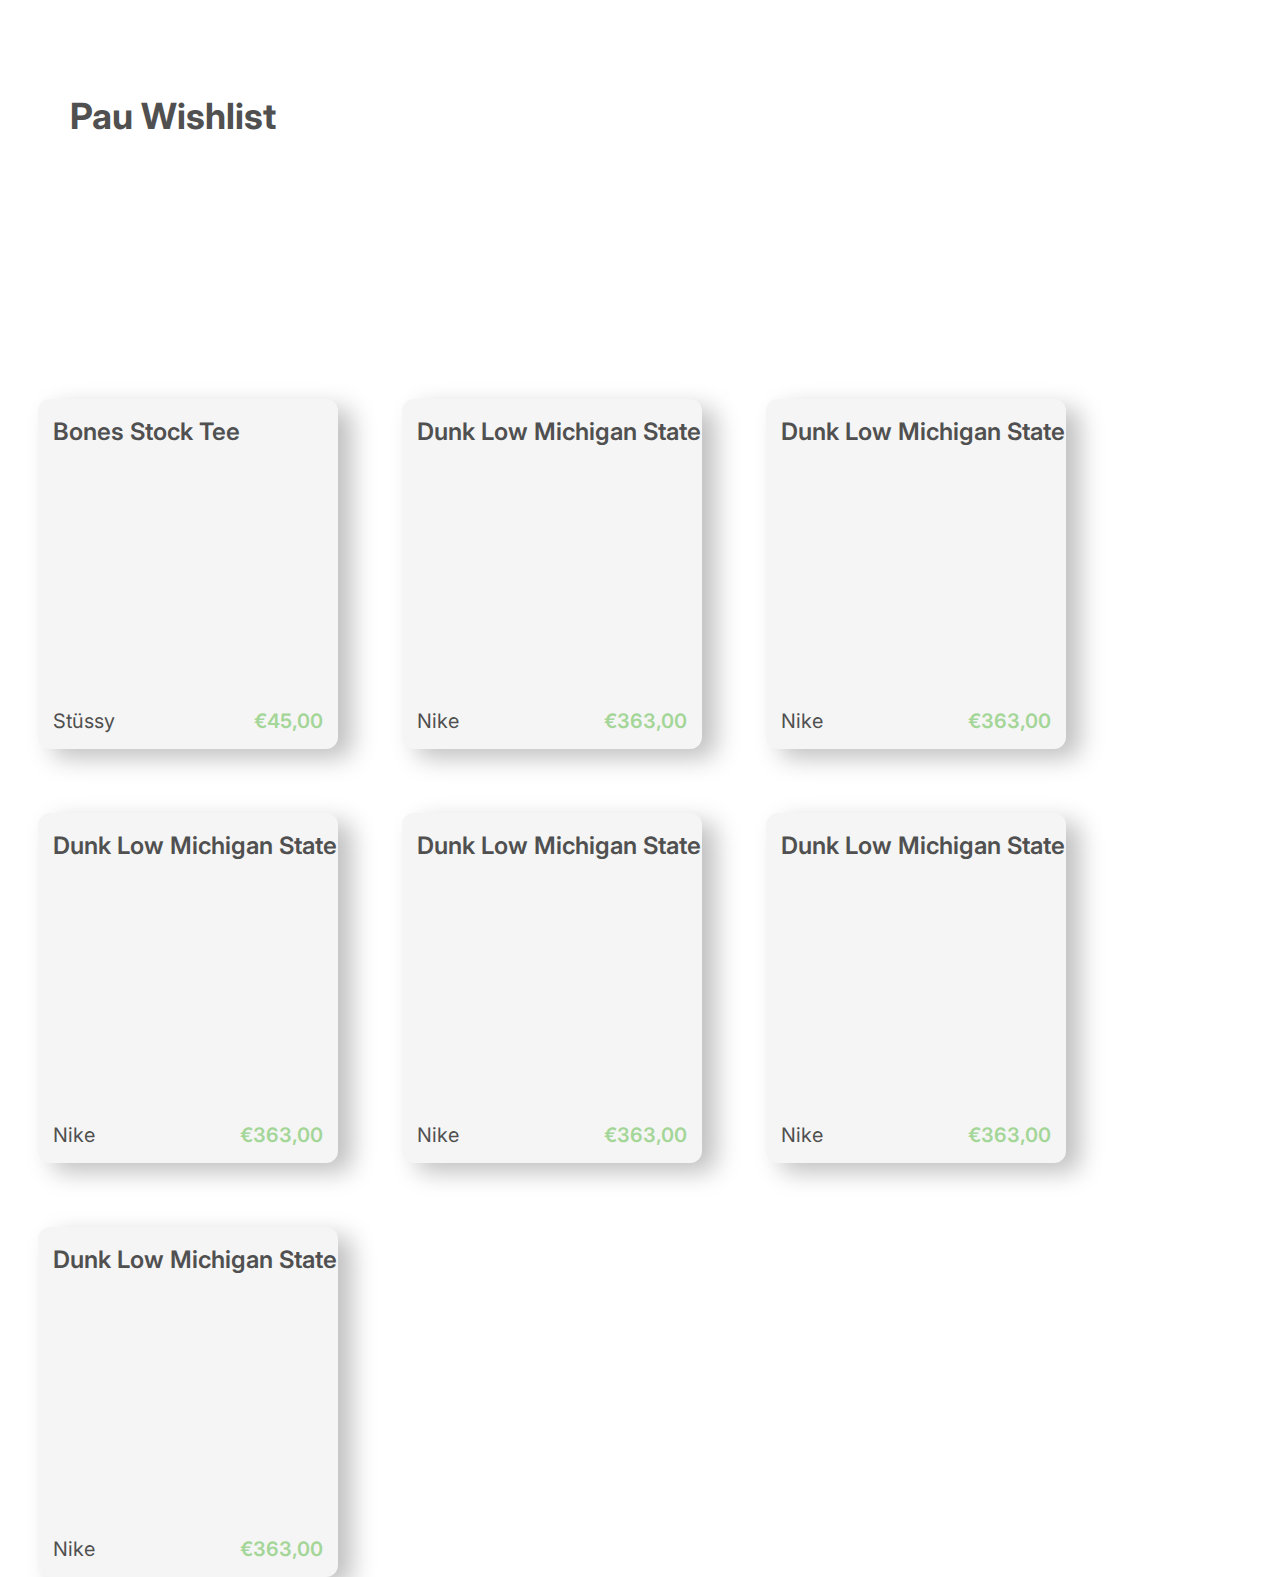
==== index.html @ b8feb042 "v2" ====
<!DOCTYPE html>
<html lang="en">

<head>
    <meta charset="UTF-8">
    <meta http-equiv="X-UA-Compatible" content="IE=edge">
    <meta name="viewport" content="width=device-width, initial-scale=1.0">
    <link rel="preconnect" href="https://fonts.googleapis.com">
    <link rel="preconnect" href="https://fonts.gstatic.com" crossorigin>
    <link href="https://fonts.googleapis.com/css2?family=Inter:wght@400;600;700&display=swap" rel="stylesheet">
    <link rel="shortcut icon" href="img/icon.png" type="image/x-icon">
    <link rel="stylesheet" href="style.css">
    <title>Wishlist</title>
</head>

<body>
    <h1>Pau Wishlist</h1>
    <div id="stussyBones" class="item"
        onclick="window.open('https://www.stussy.co.uk/products/1904921-bones-stock-tee-whit?variant=40936193589359')">
        <span class="product">Bones Stock Tee</span>
        <span class="brand">Stüssy</span>
        <span class="price">€45,00</span>
    </div>

    <div id="dunkMichiganState" class="item"
        onclick="window.open('https://stockx.com/es-es/nike-dunk-low-varsity-green')">
        <span class="product">Dunk Low Michigan State</span>
        <span class="brand">Nike</span>
        <span class="price">€363,00</span>
    </div>

    <div id="carhartt" class="item" onclick="window.open('https://stockx.com/es-es/nike-dunk-low-varsity-green')">
        <span class="product">Dunk Low Michigan State</span>
        <span class="brand">Nike</span>
        <span class="price">€363,00</span>
    </div>

    <div id="carhartt" class="item" onclick="window.open('https://stockx.com/es-es/nike-dunk-low-varsity-green')">
        <span class="product">Dunk Low Michigan State</span>
        <span class="brand">Nike</span>
        <span class="price">€363,00</span>
    </div>

    <div id="carhartt" class="item" onclick="window.open('https://stockx.com/es-es/nike-dunk-low-varsity-green')">
        <span class="product">Dunk Low Michigan State</span>
        <span class="brand">Nike</span>
        <span class="price">€363,00</span>
    </div>

    <div id="carhartt" class="item" onclick="window.open('https://stockx.com/es-es/nike-dunk-low-varsity-green')">
        <span class="product">Dunk Low Michigan State</span>
        <span class="brand">Nike</span>
        <span class="price">€363,00</span>
    </div>

    <div id="carhartt" class="item" onclick="window.open('https://stockx.com/es-es/nike-dunk-low-varsity-green')">
        <span class="product">Dunk Low Michigan State</span>
        <span class="brand">Nike</span>
        <span class="price">€363,00</span>
    </div>
</body>

</html>
---- style.css ----
body {
    font-family: 'Inter', sans-serif;
}

h1 {
    position: absolute;
    width: 100%;
    height: 100%;
    left: 70px;
    top: 70px;
    font-style: normal;
    font-weight: 700;
    font-size: 36px;
    line-height: 44px;
    color: #505050;
}

.item {
    display: inline-block;
    background: #F5F5F5;
    box-shadow: 14px 9px 25px rgba(0, 0, 0, 0.25);
    border-radius: 12px;
    position: relative;
    width: 300px;
    height: 350px;
    top: 361px;
    margin: 30px;
    transition: scale .2s;
    background-position: center;
    background-repeat: no-repeat;
}

.item:hover {
    transform: scale(1.2);
    cursor: grab;
}

.product {
    font-style: normal;
    font-weight: 600;
    font-size: 24px;
    color: #505050;

    position: absolute;
    max-width: 100%;
    height: 39px;
    left: 15px;
    top: 18px;
}

.brand {
    font-style: normal;
    font-weight: 400;
    font-size: 20px;
    color: #505050;

    position: absolute;
    width: 56px;
    height: 24px;
    left: 15px;
    top: 310px;
}

.price {
    font-style: normal;
    font-weight: 600;
    font-size: 20px;
    color: #A4D698;
    text-align: right;

    position: absolute;
    width: 100%;
    height: 24px;
    right: 15px;
    top: 310px;
}

#stussyBones {
    background-image: url(img/stussy-bones.png);
    background-size: cover;
}

#dunkMichiganState {
    background-image: url(img/dunk1.png);
    background-size: contain;
}

#carhartt {
    background-image: url(img/dunk1.png);
    background-size: contain;
}
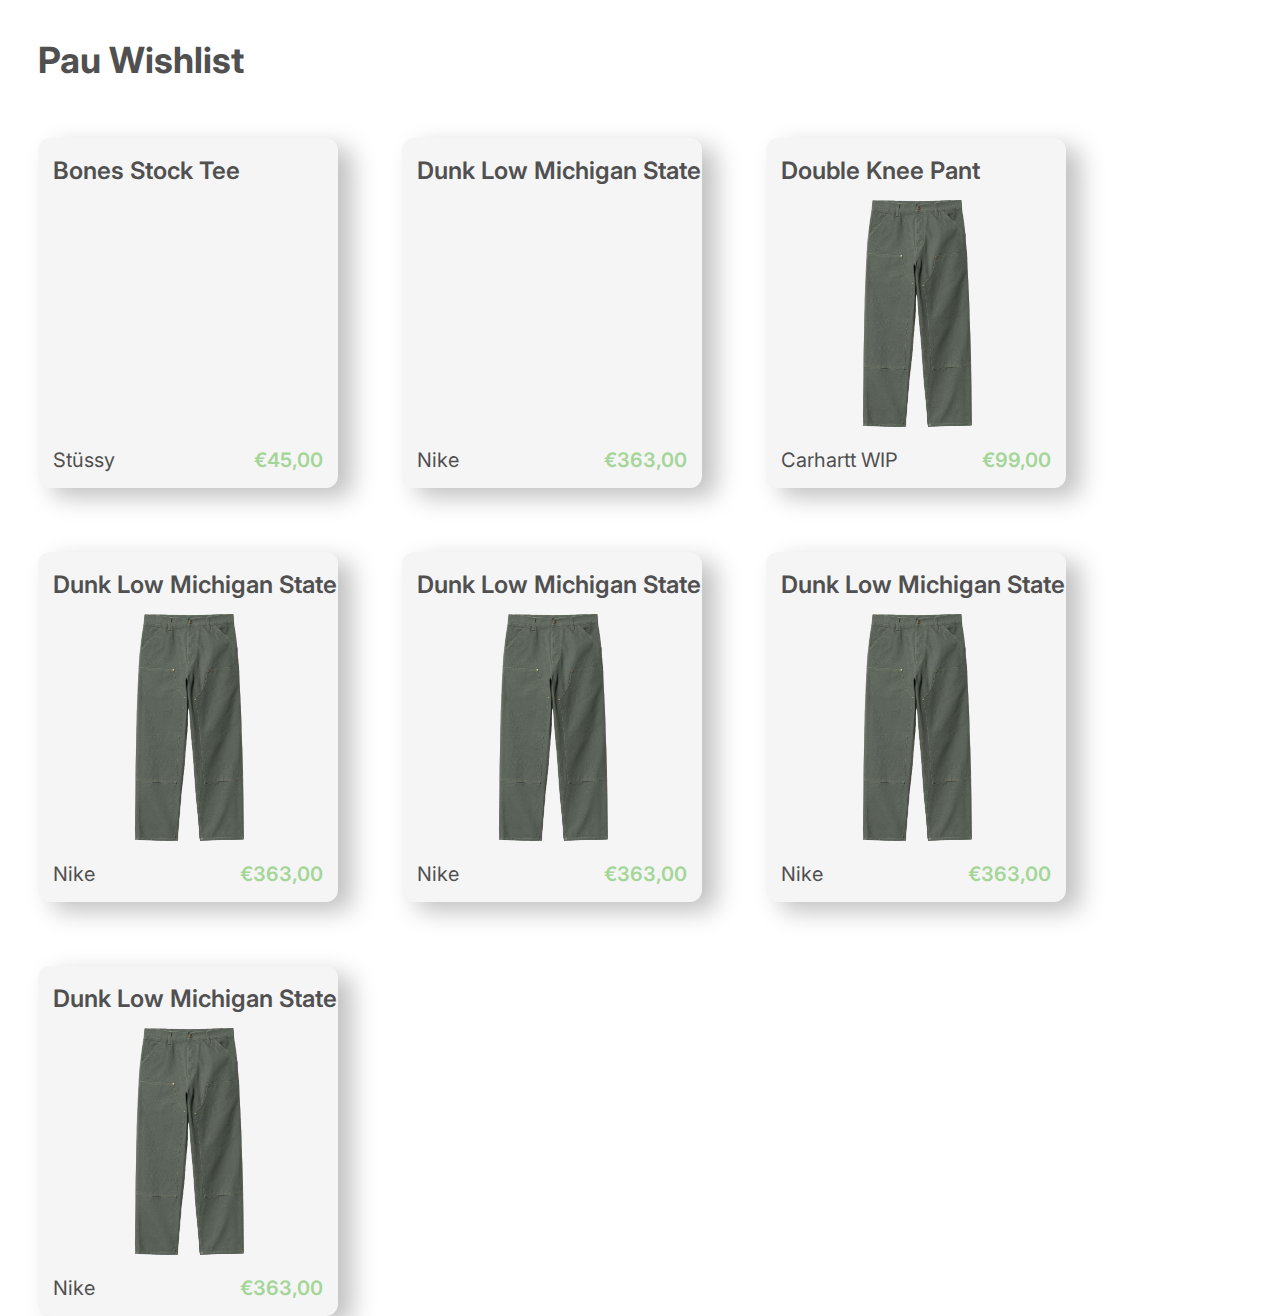
==== commit dad195c8: "v3" ====
--- a/index.html
+++ b/index.html
@@ -29,10 +29,11 @@
         <span class="price">€363,00</span>
     </div>
 
-    <div id="carhartt" class="item" onclick="window.open('https://stockx.com/es-es/nike-dunk-low-varsity-green')">
-        <span class="product">Dunk Low Michigan State</span>
-        <span class="brand">Nike</span>
-        <span class="price">€363,00</span>
+    <div id="carhartt" class="item"
+        onclick="window.open('https://www.carhartt-wip.com/es/hombre-pantalones-chino/double-knee-pant-boxwood-rinsed-680_1')">
+        <span class="product">Double Knee Pant</span>
+        <span class="brand">Carhartt WIP</span>
+        <span class="price">€99,00</span>
     </div>
 
     <div id="carhartt" class="item" onclick="window.open('https://stockx.com/es-es/nike-dunk-low-varsity-green')">
--- a/style.css
+++ b/style.css
@@ -4,10 +4,7 @@
 
 h1 {
     position: absolute;
-    width: 100%;
-    height: 100%;
-    left: 70px;
-    top: 70px;
+    margin: 30px;
     font-style: normal;
     font-weight: 700;
     font-size: 36px;
@@ -23,7 +20,7 @@
     position: relative;
     width: 300px;
     height: 350px;
-    top: 361px;
+    top: 100px;
     margin: 30px;
     transition: scale .2s;
     background-position: center;
@@ -55,7 +52,7 @@
     color: #505050;
 
     position: absolute;
-    width: 56px;
+    width: 100%;
     height: 24px;
     left: 15px;
     top: 310px;
@@ -86,6 +83,6 @@
 }
 
 #carhartt {
-    background-image: url(img/dunk1.png);
-    background-size: contain;
+    background-image: url(img/carhartt.png);
+    background-size: 85%;
 }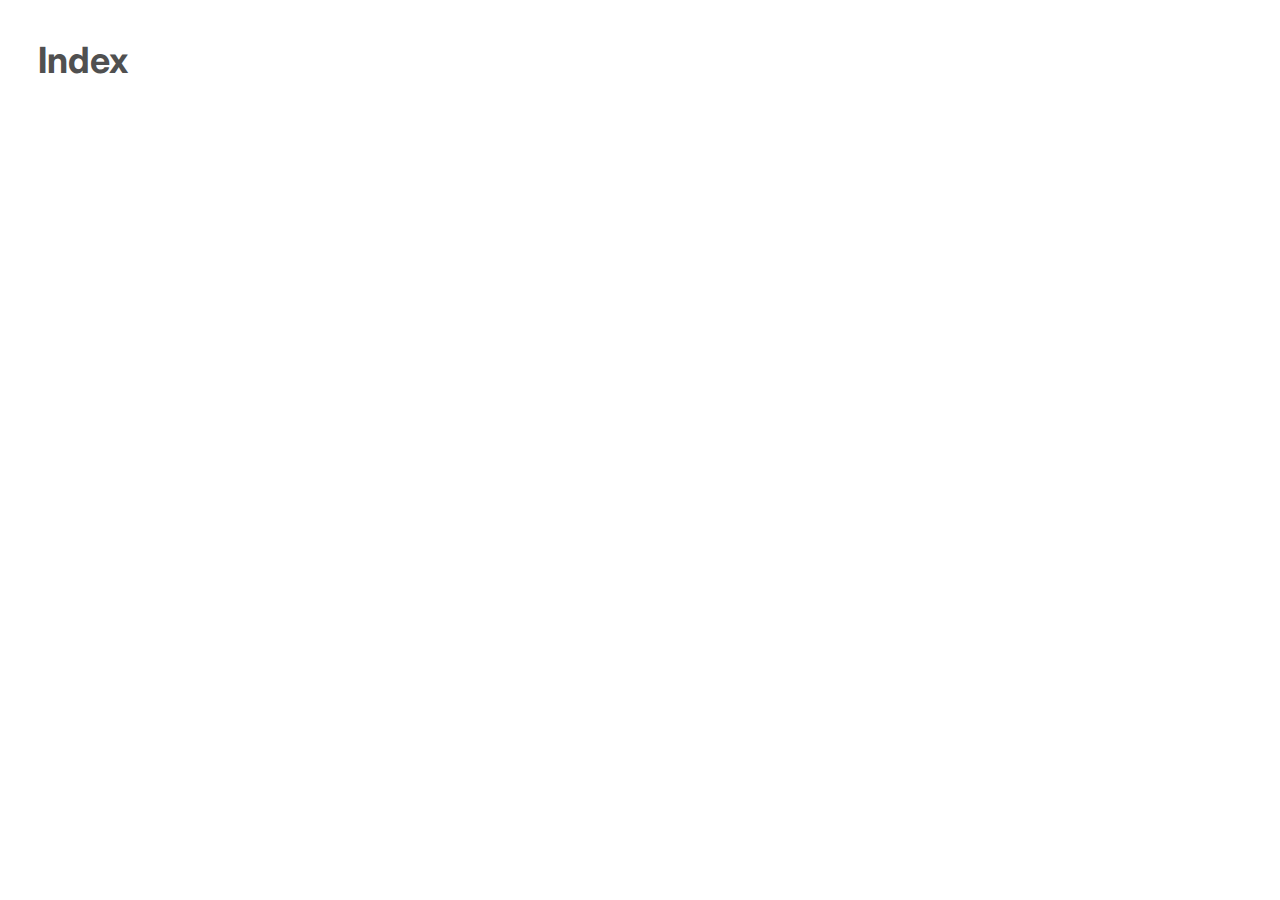
==== commit 35f37119: "big" ====
--- a/index.html
+++ b/index.html
@@ -14,51 +14,8 @@
 </head>
 
 <body>
-    <h1>Pau Wishlist</h1>
-    <div id="stussyBones" class="item"
-        onclick="window.open('https://www.stussy.co.uk/products/1904921-bones-stock-tee-whit?variant=40936193589359')">
-        <span class="product">Bones Stock Tee</span>
-        <span class="brand">Stüssy</span>
-        <span class="price">€45,00</span>
-    </div>
-
-    <div id="dunkMichiganState" class="item"
-        onclick="window.open('https://stockx.com/es-es/nike-dunk-low-varsity-green')">
-        <span class="product">Dunk Low Michigan State</span>
-        <span class="brand">Nike</span>
-        <span class="price">€363,00</span>
-    </div>
-
-    <div id="carhartt" class="item"
-        onclick="window.open('https://www.carhartt-wip.com/es/hombre-pantalones-chino/double-knee-pant-boxwood-rinsed-680_1')">
-        <span class="product">Double Knee Pant</span>
-        <span class="brand">Carhartt WIP</span>
-        <span class="price">€99,00</span>
-    </div>
-
-    <div id="carhartt" class="item" onclick="window.open('https://stockx.com/es-es/nike-dunk-low-varsity-green')">
-        <span class="product">Dunk Low Michigan State</span>
-        <span class="brand">Nike</span>
-        <span class="price">€363,00</span>
-    </div>
-
-    <div id="carhartt" class="item" onclick="window.open('https://stockx.com/es-es/nike-dunk-low-varsity-green')">
-        <span class="product">Dunk Low Michigan State</span>
-        <span class="brand">Nike</span>
-        <span class="price">€363,00</span>
-    </div>
-
-    <div id="carhartt" class="item" onclick="window.open('https://stockx.com/es-es/nike-dunk-low-varsity-green')">
-        <span class="product">Dunk Low Michigan State</span>
-        <span class="brand">Nike</span>
-        <span class="price">€363,00</span>
-    </div>
-
-    <div id="carhartt" class="item" onclick="window.open('https://stockx.com/es-es/nike-dunk-low-varsity-green')">
-        <span class="product">Dunk Low Michigan State</span>
-        <span class="brand">Nike</span>
-        <span class="price">€363,00</span>
-    </div>
+    <h1>Index</h1>
+    
 </body>
 
 </html>--- a/style.css
+++ b/style.css
@@ -10,6 +10,19 @@
     font-size: 36px;
     line-height: 44px;
     color: #505050;
+}
+
+#header a {
+    color: #505050;
+    line-height: 50px;
+    font-size: 50px;
+    vertical-align: middle;
+    text-decoration: none;
+}
+
+#items {
+    position: absolute;
+    width: auto;
 }
 
 .item {
@@ -74,7 +87,7 @@
 
 #stussyBones {
     background-image: url(img/stussy-bones.png);
-    background-size: cover;
+    background-size: contain;
 }
 
 #dunkMichiganState {
@@ -85,4 +98,24 @@
 #carhartt {
     background-image: url(img/carhartt.png);
     background-size: 85%;
+}
+
+#stussyPigment {
+    background-image: url(img/stussy1.png);
+    background-size: contain;
+}
+
+#scrapworld {
+    background-image: url(img/scrapworld.png);
+    background-size: cover;
+}
+
+#akimbo {
+    background-image: url(img/vicinity.png);
+    background-size: 85%;
+}
+
+#dickiesBag {
+    background-image: url(img/dickiesBag.png);
+    background-size: 70%;
 }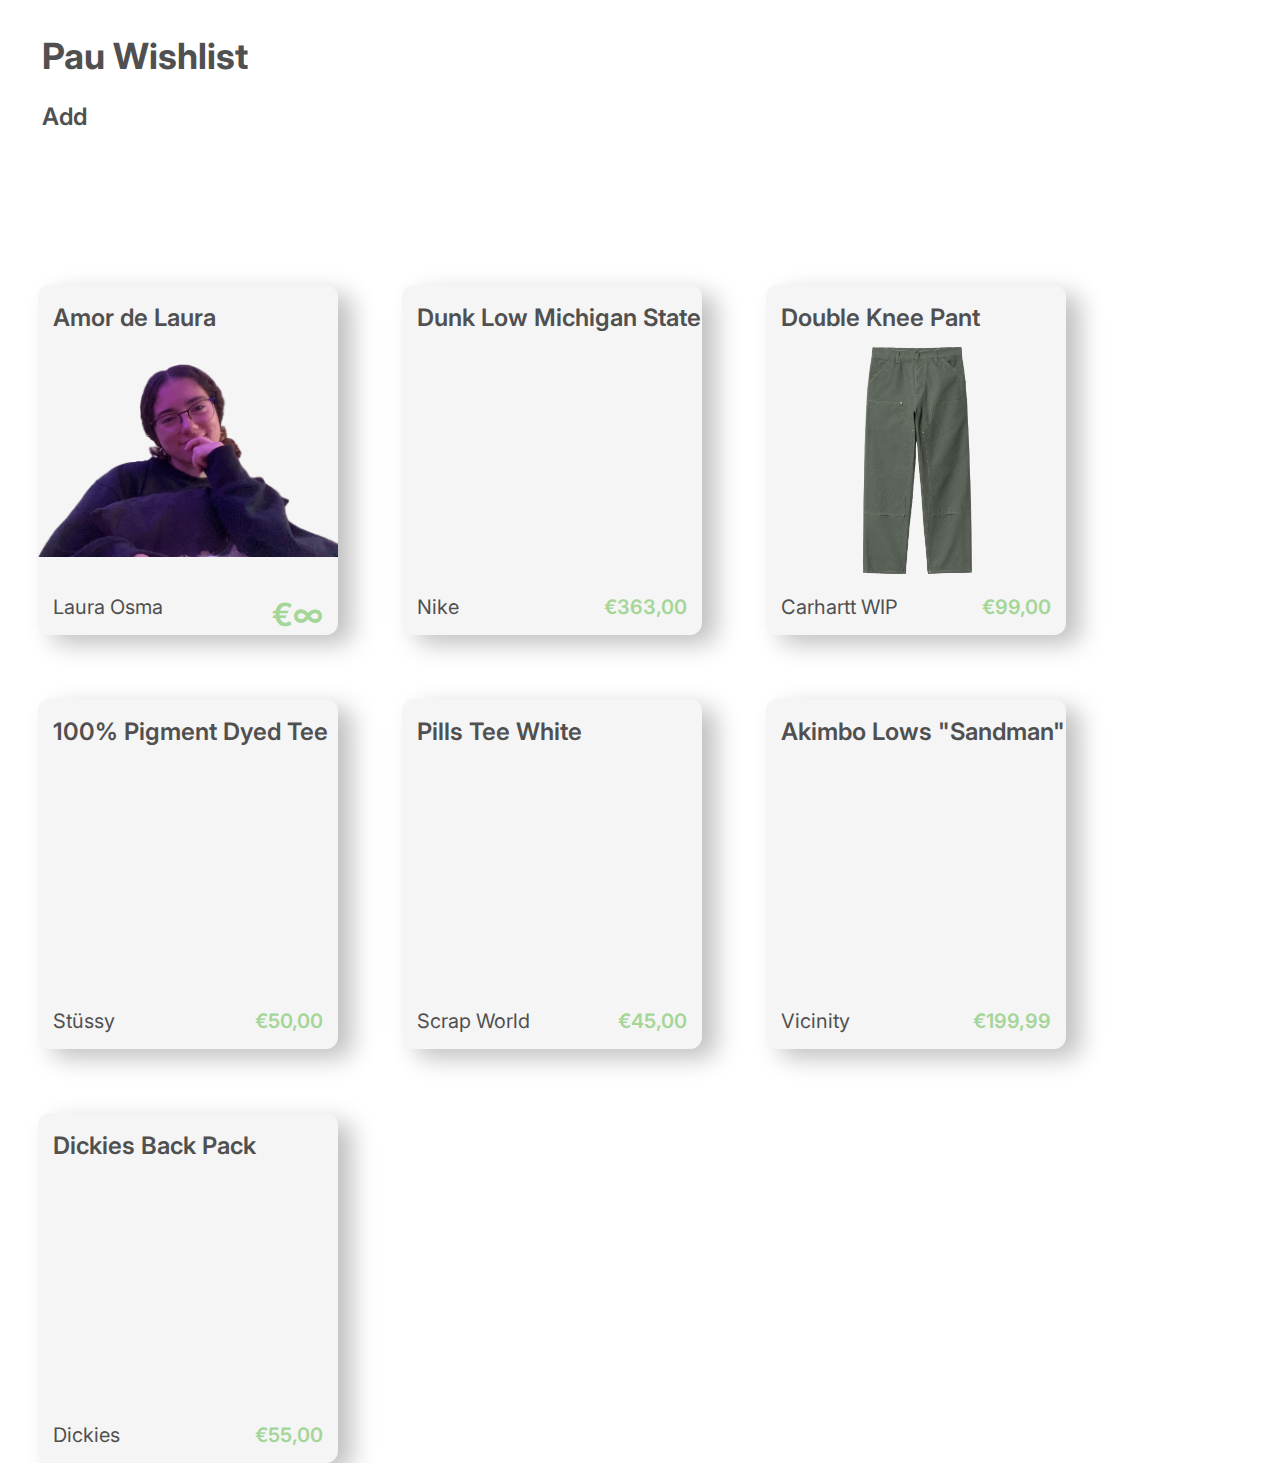
==== commit 2ddd9ebe: "laurita" ====
--- a/index.html
+++ b/index.html
@@ -14,8 +14,58 @@
 </head>
 
 <body>
-    <h1>Index</h1>
-    
+    <div class="header">
+        <h1>Pau Wishlist</h1>
+        <p class="subH" id="add"><a href="pages/form/form.html">Add</a></p>
+    </div>
+    <div id="items">
+        <div id="laura" class="item">
+            <span class="product subH"><a href="laura.html">Amor de Laura</a></span>
+            <span class="brand body">Laura Osma</span>
+            <span class="price">€∞</span>
+        </div>
+
+        <div id="dunkMichiganState" class="item"
+            onclick="window.open('https://stockx.com/es-es/nike-dunk-low-varsity-green')">
+            <span class="product subH">Dunk Low Michigan State</span>
+            <span class="brand body">Nike</span>
+            <span class="price">€363,00</span>
+        </div>
+
+        <div id="carhartt" class="item"
+            onclick="window.open('https://www.carhartt-wip.com/es/hombre-pantalones-chino/double-knee-pant-boxwood-rinsed-680_1')">
+            <span class="product subH">Double Knee Pant</span>
+            <span class="brand body">Carhartt WIP</span>
+            <span class="price">€99,00</span>
+        </div>
+
+        <div id="stussyPigment" class="item"
+            onclick="window.open('https://www.stussy.co.uk/products/1904829-100-pig-dyed-tee-natl?variant=40883152126063#')">
+            <span class="product subH">100% Pigment Dyed Tee</span>
+            <span class="brand body">Stüssy</span>
+            <span class="price">€50,00</span>
+        </div>
+
+        <div id="scrapworld" class="item" onclick="window.open('https://scrapworld.es/products/pill-tee-white')">
+            <span class="product subH">Pills Tee White</span>
+            <span class="brand body">Scrap World</span>
+            <span class="price">€45,00</span>
+        </div>
+
+        <div id="akimbo" class="item"
+            onclick="window.open('https://www.vicinityclo.de/collections/footwear/products/akimbo-lows-sandman')">
+            <span class="product subH">Akimbo Lows "Sandman"</span>
+            <span class="brand body">Vicinity</span>
+            <span class="price">€199,99</span>
+        </div>
+
+        <div id="dickiesBag" class="item"
+            onclick="window.open('https://www.dickieslife.com/es_es/dickies-back-pack-w-lap-top-sleeve-extra-pocket-0a4x7f-black')">
+            <span class="product subH">Dickies Back Pack</span>
+            <span class="brand body">Dickies</span>
+            <span class="price">€55,00</span>
+        </div>
+    </div>
 </body>
 
 </html>--- a/style.css
+++ b/style.css
@@ -3,8 +3,8 @@
 }
 
 h1 {
-    position: absolute;
-    margin: 30px;
+    position: relative;
+    margin: 34px 0px 0px 34px;
     font-style: normal;
     font-weight: 700;
     font-size: 36px;
@@ -12,17 +12,9 @@
     color: #505050;
 }
 
-#header a {
+p a {
+    margin: 0px 0px 0px 34px;
     color: #505050;
-    line-height: 50px;
-    font-size: 50px;
-    vertical-align: middle;
-    text-decoration: none;
-}
-
-#items {
-    position: absolute;
-    width: auto;
 }
 
 .item {
@@ -38,6 +30,7 @@
     transition: scale .2s;
     background-position: center;
     background-repeat: no-repeat;
+    transition: ease all .2s;
 }
 
 .item:hover {
@@ -45,12 +38,21 @@
     cursor: grab;
 }
 
-.product {
+.subH{
     font-style: normal;
     font-weight: 600;
     font-size: 24px;
     color: #505050;
+}
 
+.body {
+    font-style: normal;
+    font-weight: 400;
+    font-size: 20px;
+    color: #505050;
+}
+
+.product {
     position: absolute;
     max-width: 100%;
     height: 39px;
@@ -59,11 +61,6 @@
 }
 
 .brand {
-    font-style: normal;
-    font-weight: 400;
-    font-size: 20px;
-    color: #505050;
-
     position: absolute;
     width: 100%;
     height: 24px;
@@ -85,9 +82,9 @@
     top: 310px;
 }
 
-#stussyBones {
-    background-image: url(img/stussy-bones.png);
-    background-size: contain;
+a {
+    text-decoration: none;
+    color: #505050;
 }
 
 #dunkMichiganState {
@@ -118,4 +115,13 @@
 #dickiesBag {
     background-image: url(img/dickiesBag.png);
     background-size: 70%;
+}
+
+#laura {
+    background-image: url(img/laura1.png);
+    background-size: contain;
+}
+
+#laura .price {
+    font-size: 32px;
 }